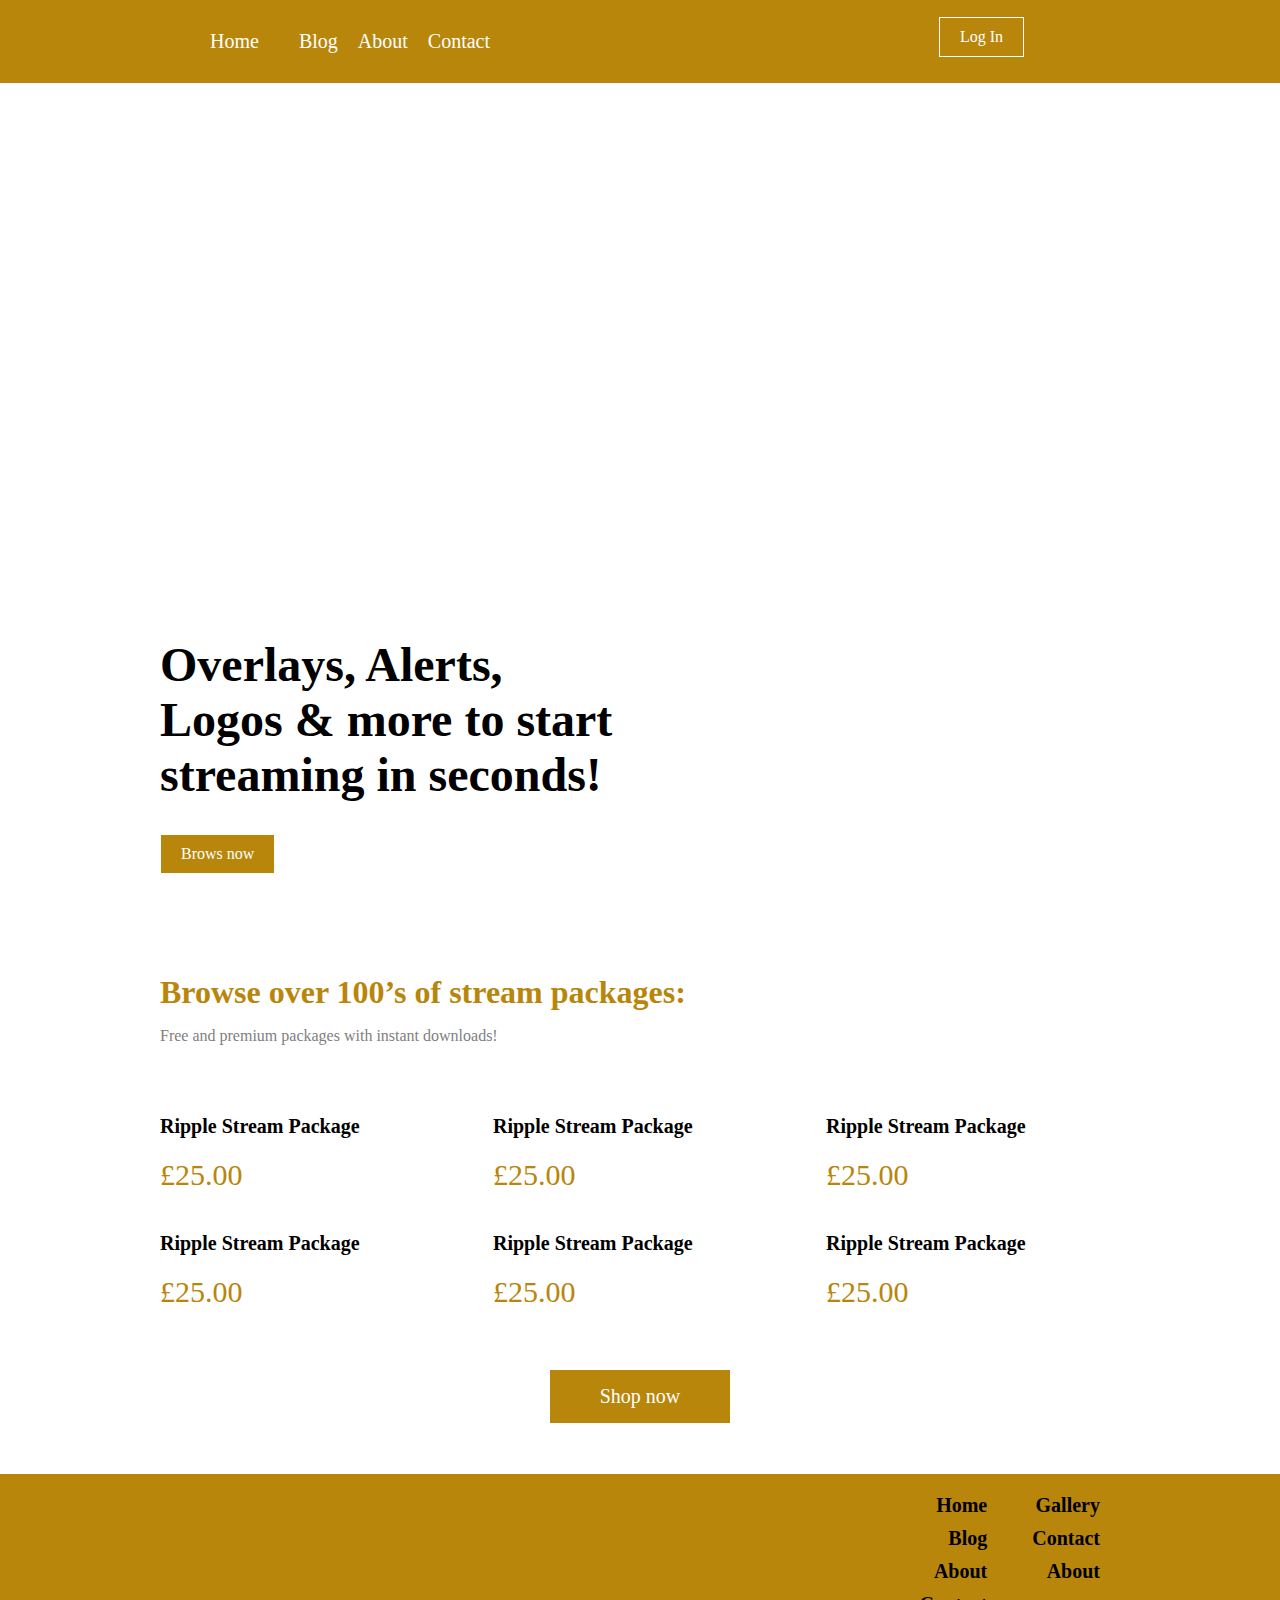
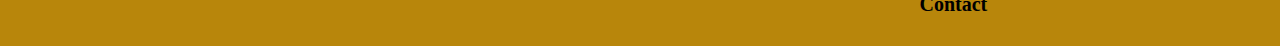
==== index.html @ 50eaec3f "first commit" ====
<!DOCTYPE html>
<html>
	<head>
		<meta charset="utf-8">
		<meta name="viewport" content="width=device-width, initial-scale=1">
		<title>my shop</title>
		<link rel="stylesheet" href="style.css"/>
	</head>
	<body>
		<header class="header">
			<div class="container">
				<div class="header-logo">
					<a href="#"><img src="https://logos-world.net/wp-content/uploads/2020/04/Huawei-Logo-2018-present.jpg" alt=""></a>
				</div>
				<div class="header-nav">
					<nav class="nav">
						<ul>
							<li>
								<a href="#">Home </a>
								<span class="arrow"><img src="http://cdn.onlinewebfonts.com/svg/img_221758.png" alt=""></span>
								<ul class="sub-menu">
									<li>
										<a href="#">Gallery</a>
									</li>
									<li>
										<a href="#">About</a>
									</li>
									<li>
										<a href="#">Contact</a>
									</li>
								</ul>
							</li>
							<li>
								<a href="#">Blog</a>
								<ul class="sub-menu">
									<li>
										<a href="#">Gallery</a>
									</li>
									<li>
										<a href="#">Contact</a>
									</li>
									<li>
										<a href="#">About</a>
									</li>
								</ul>
							</li>
							<li>
								<a href="#">About</a>
							</li>
							<li>
								<a href="#">Contact</a>
							</li>
						</ul>
					</nav>
					
				</div>
				<div class="header-login">
					<a href="#" class="btn">Log In</a>
				</div>
			</div>
		</header>
		<main class="main">
			<section class="section-video">
					<iframe width="100%" height="500" src="https://www.youtube.com/embed/cnVPm1dGQJc" title="YouTube video player" frameborder="0" allow="accelerometer; autoplay; clipboard-write; encrypted-media; gyroscope; picture-in-picture" allowfullscreen></iframe>
			</section>
			<section class="section section-hero">
				<div class="container">
					<div class="row">
						<div class="col">
							<h1>Overlays, Alerts, Logos & more to start streaming in seconds!</h1>
							<a href="#" class="btn">Brows now</a>
						</div>
						<div class="col">
							<video autoplay="true" loop="true" muted="true">
								 <source src="http://commondatastorage.googleapis.com/gtv-videos-bucket/sample/BigBuckBunny.mp4" type="video/mp4"></video>
						</div>
					</div>
				</div>
			</section>
			<section class="section section-products">
				<div class="container">
					<div class="section-title">
						<h2>Browse over 100’s of stream packages:</h2>
					 	<p>Free and premium packages with instant downloads!</p>
					</div>
					<div class="section-products">
						<div class="row">
							<div class="col">
								<a href="#" class="card">
									<div class="card-img">
										<img src="http://gfx.markupus.tech/wp-content/uploads/2022/02/Ripple_Overlay_Thumbnail-460x260.jpg" alt="">
									</div>
									<h3 class="card-title">Ripple Stream Package</h3>
									<div class="card-price">
										£25.00
									</div>
								</a>
							</div>
							<div class="col">
								<a href="#" class="card">
									<div class="card-img">
										<img src="http://gfx.markupus.tech/wp-content/uploads/2022/02/Ripple_Overlay_Thumbnail-460x260.jpg" alt="">
									</div>
									<h3 class="card-title">Ripple Stream Package</h3>
									<div class="card-price">
										£25.00
									</div>
								</a>
							</div>
							<div class="col">
								<a href="#" class="card">
									<div class="card-img">
										<img src="http://gfx.markupus.tech/wp-content/uploads/2022/02/Ripple_Overlay_Thumbnail-460x260.jpg" alt="">
									</div>
									<h3 class="card-title">Ripple Stream Package</h3>
									<div class="card-price">
										£25.00
									</div>
								</a>
							</div>
							<div class="col">
								<a href="#" class="card">
									<div class="card-img">
										<img src="http://gfx.markupus.tech/wp-content/uploads/2022/02/Ripple_Overlay_Thumbnail-460x260.jpg" alt="">
									</div>
									<h3 class="card-title">Ripple Stream Package</h3>
									<div class="card-price">
										£25.00
									</div>
								</a>
							</div>
							<div class="col">
								<a href="#" class="card">
									<div class="card-img">
										<img src="http://gfx.markupus.tech/wp-content/uploads/2022/02/Ripple_Overlay_Thumbnail-460x260.jpg" alt="">
									</div>
									<h3 class="card-title">Ripple Stream Package</h3>
									<div class="card-price">
										£25.00
									</div>
								</a>
							</div>
							<div class="col">
								<a href="#" class="card">
									<div class="card-img">
										<img src="http://gfx.markupus.tech/wp-content/uploads/2022/02/Ripple_Overlay_Thumbnail-460x260.jpg" alt="">
									</div>
									<h3 class="card-title">Ripple Stream Package</h3>
									<div class="card-price">
										£25.00
									</div>
								</a>
							</div>
						
						</div>
						<div class="section-shop-now">
							<a href="#" class="btn lg">Shop now</a>
						</div>
					</div>
				</div>
			</section>
			<footer class="footer">
				<div class="container">
					<a href="#" class="footer-logo">
						<img src="https://logos-world.net/wp-content/uploads/2020/04/Huawei-Logo-2018-present.jpg" alt="">
					</a>
					<div class="footer-nav">
						<nav class="nav">
							<ul class="navbar">
								<li>
									<a href="#">Home </a>
								</li>
								<li>
									<a href="#">Blog</a>
								</li>
								<li>
									<a href="#">About</a>
								</li>
								<li>
									<a href="#">Contact</a>
								</li>
							</ul>
							<ul class="navbar">
								<li>
									<a href="#">Gallery</a>
								</li>
								<li>
									<a href="#">Contact</a>
								</li>
								<li>
									<a href="#">About</a>
								</li>
							</ul>
						</nav>
					</div>
				</div>
			</footer>
		</main>
	</body>
</html>
---- style.css ----
body {
	margin: 0;
	color: #000;
}
* {
	box-sizing: border-box;
}
h1 {
	font-size: 3em;
}
h2 {
	font-size: 2em;
}
.btn {
	background: darkgoldenrod;
	border: 1px solid #fff;
	color: #fff;
	text-decoration: none;
	padding: 10px 20px;
	display: inline-block;
	font-size: 16px;
}
.btn.lg {
	background: darkgoldenrod;
	border: 1px solid #fff;
	color: #fff;
	text-decoration: none;
	padding: 15px 50px;
	display: inline-block;
	font-size: 20px;
}
.btn:hover {
	background: #fff;
	border: 1px solid darkgoldenrod;
	color: darkgoldenrod;

}
a {
	color: inherit;
}
* {
	box-sizing: border-box;
}
.section {

}
.container {
	max-width: 1000px;
	margin: 0 auto;
	padding: 0 20px;
}
.header {
	font-size: 0;
	    background: darkgoldenrod;
}
.header-login {
	display: inline-block;
	width: 10%;
	text-align: right;
}
img {
	max-width: 100%;
}
.header-logo {
	max-width: 10%;
	display: inline-block;
	vertical-align: middle;
}
.header-nav {
	vertical-align: middle;
	width: 80%;
	display: inline-block;
	color: #fff;
}
.nav {
	display: inline-block;
}
.header-nav .nav > ul > li{
	display: inline-block;
	position: relative;
	font-size: 20px;
	padding: 30px 10px;
}
.nav li a {
	text-decoration: none;
}
.nav li a:hover {
	text-decoration: underline;
	color: grey;
}
span.arrow{
	width: 10px;
	height: 10px;
	display: inline-block;
	vertical-align: middle;
	line-height: .1;
	margin-left: 5px;
}

.sub-menu {
	display: none;
}
.sub-menu {
	position: absolute;
	left: 0;
	top: 100%;
	font-size: 10px;
	margin: 0;
	padding: 0;
	padding: 2px;
	border: 2px solid #000;
	border-top: none;
	padding: 10px;
	margin: 0;
	list-style: none;
	font-size: 16px;
	min-width: 400px;
	background: darkgoldenrod;
}
.sub-menu {

}
.sub-menu li {
	margin-bottom: 20px;
}
.nav li:hover .sub-menu {
	display: block;
}
.section {
	padding: 50px 0;
}
.section-hero .row {
	margin: 0 -20px;
	font-size: 0;
 }
.section-hero .col {
	display: inline-block;
	width: 50%;
	padding: 0 20px;
	font-size: 16px;
	vertical-align: middle;
}
.section-hero h1 {
	margin-top: 0;
}
.section-hero video {
	width: 100%;
}
.section-products {
	font-size: 0;
}
.section-products .section-title {
	font-size: 16px;
}
.section-products .section-title p{
	color: grey;
	margin-bottom: 50px;
}
.section-products .section-title h2{
	color: darkgoldenrod;
	margin: 0;
}
.section-products .col {
	display: inline-block;
	width: 33.3%;
	padding: 0 20px;
	margin-bottom: 20px;
}
.section-products .row {
	margin: 0 -20px;
}
.section-products .col {
	vertical-align: top;
}
.card {
	text-decoration: none;
}
.card-img img{
	border-radius: 5px;
}
.card-img{
	margin-bottom: 10px;
}
.card-title {
	font-size: 20px;
}
.card-price {
	font-size: 30px;
	color: darkgoldenrod;
}
.section-shop-now {
	margin-top: 40px;
	text-align: center;
}
.footer {
	font-size: 0;
	padding: 20px 0;
	background: darkgoldenrod;
}
.footer-logo {
	display: inline-block;
	width: 10%;
}
.footer-nav {
	font-size: 20px;
	font-weight: bold;
	display: inline-block;
	width: 90%;
	vertical-align: middle;
	text-align: right;
}
.footer-nav .nav ul {
	margin: 0;
	padding: 0;
	list-style: none;
}
.footer-nav .nav .navbar {
	display: inline-block;
	vertical-align: top;
	padding: 0 20px;
	text-align: right;
}
.footer-nav .nav .navbar li {
	margin-bottom: 10px;
}
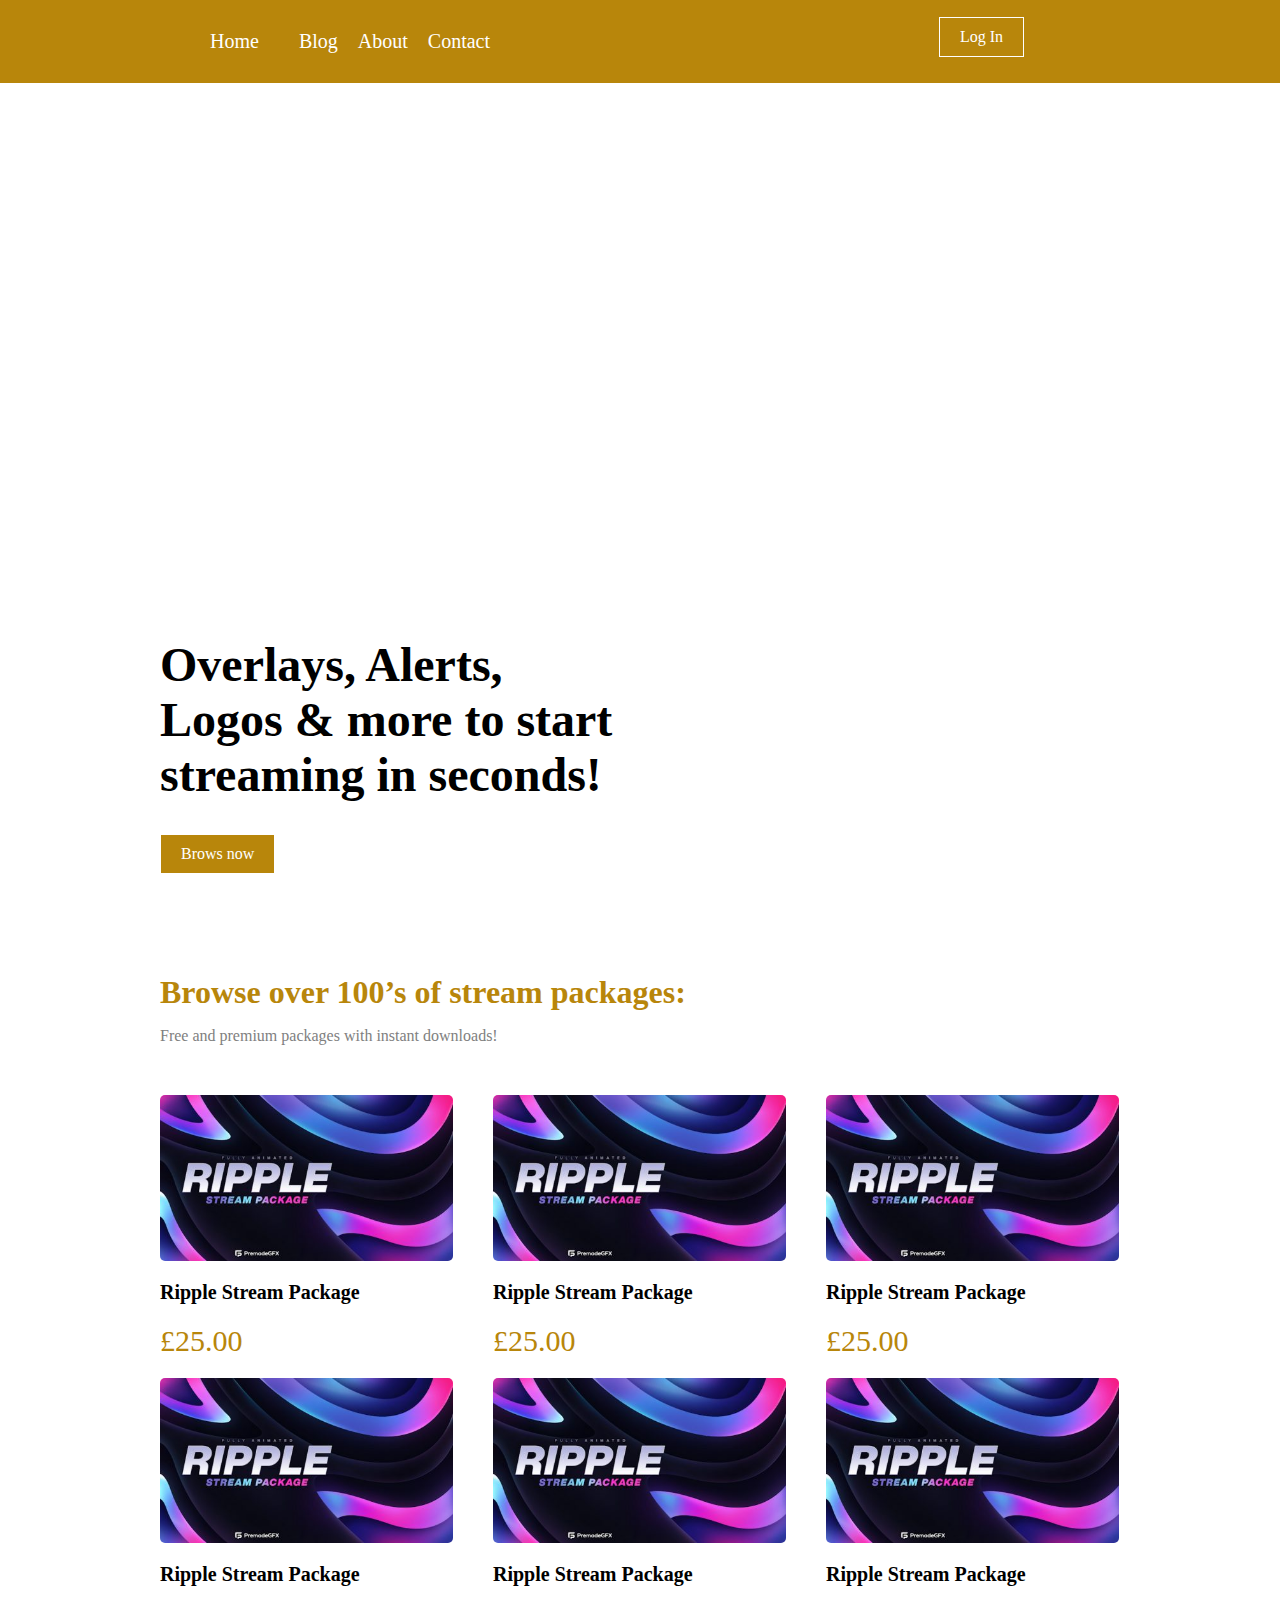
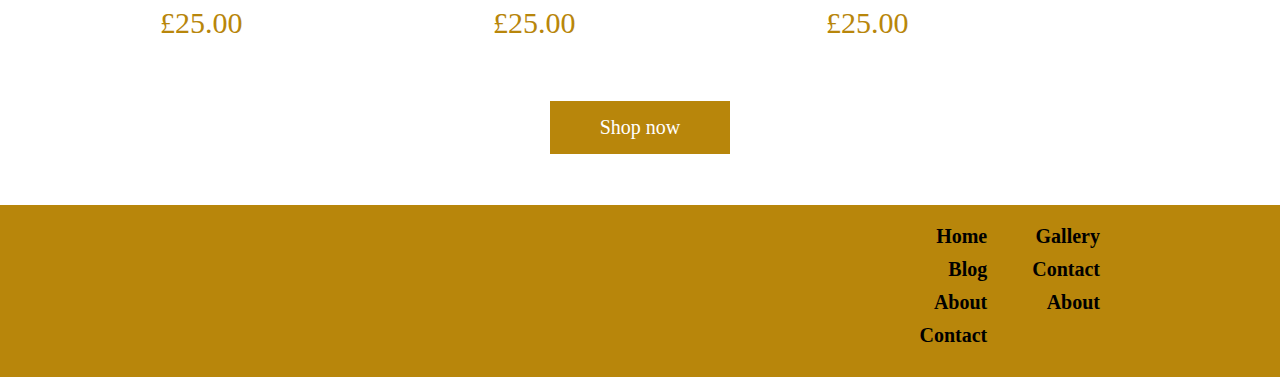
==== commit 21325148: "added image" ====
--- a/index.html
+++ b/index.html
@@ -88,62 +88,62 @@
 							<div class="col">
 								<a href="#" class="card">
 									<div class="card-img">
-										<img src="http://gfx.markupus.tech/wp-content/uploads/2022/02/Ripple_Overlay_Thumbnail-460x260.jpg" alt="">
-									</div>
-									<h3 class="card-title">Ripple Stream Package</h3>
-									<div class="card-price">
-										£25.00
-									</div>
-								</a>
-							</div>
-							<div class="col">
-								<a href="#" class="card">
-									<div class="card-img">
-										<img src="http://gfx.markupus.tech/wp-content/uploads/2022/02/Ripple_Overlay_Thumbnail-460x260.jpg" alt="">
-									</div>
-									<h3 class="card-title">Ripple Stream Package</h3>
-									<div class="card-price">
-										£25.00
-									</div>
-								</a>
-							</div>
-							<div class="col">
-								<a href="#" class="card">
-									<div class="card-img">
-										<img src="http://gfx.markupus.tech/wp-content/uploads/2022/02/Ripple_Overlay_Thumbnail-460x260.jpg" alt="">
-									</div>
-									<h3 class="card-title">Ripple Stream Package</h3>
-									<div class="card-price">
-										£25.00
-									</div>
-								</a>
-							</div>
-							<div class="col">
-								<a href="#" class="card">
-									<div class="card-img">
-										<img src="http://gfx.markupus.tech/wp-content/uploads/2022/02/Ripple_Overlay_Thumbnail-460x260.jpg" alt="">
-									</div>
-									<h3 class="card-title">Ripple Stream Package</h3>
-									<div class="card-price">
-										£25.00
-									</div>
-								</a>
-							</div>
-							<div class="col">
-								<a href="#" class="card">
-									<div class="card-img">
-										<img src="http://gfx.markupus.tech/wp-content/uploads/2022/02/Ripple_Overlay_Thumbnail-460x260.jpg" alt="">
-									</div>
-									<h3 class="card-title">Ripple Stream Package</h3>
-									<div class="card-price">
-										£25.00
-									</div>
-								</a>
-							</div>
-							<div class="col">
-								<a href="#" class="card">
-									<div class="card-img">
-										<img src="http://gfx.markupus.tech/wp-content/uploads/2022/02/Ripple_Overlay_Thumbnail-460x260.jpg" alt="">
+										<img src="img/Ripple_Overlay_Thumbnail-460x260.jpeg" alt="">
+									</div>
+									<h3 class="card-title">Ripple Stream Package</h3>
+									<div class="card-price">
+										£25.00
+									</div>	
+								</a>
+							</div>
+							<div class="col">
+								<a href="#" class="card">
+									<div class="card-img">
+										<img src="img/Ripple_Overlay_Thumbnail-460x260.jpeg" alt="">
+									</div>
+									<h3 class="card-title">Ripple Stream Package</h3>
+									<div class="card-price">
+										£25.00
+									</div>
+								</a>
+							</div>
+							<div class="col">
+								<a href="#" class="card">
+									<div class="card-img">
+										<img src="img/Ripple_Overlay_Thumbnail-460x260.jpeg" alt="">
+									</div>
+									<h3 class="card-title">Ripple Stream Package</h3>
+									<div class="card-price">
+										£25.00
+									</div>
+								</a>
+							</div>
+							<div class="col">
+								<a href="#" class="card">
+									<div class="card-img">
+										<img src="img/Ripple_Overlay_Thumbnail-460x260.jpeg" alt="">
+									</div>
+									<h3 class="card-title">Ripple Stream Package</h3>
+									<div class="card-price">
+										£25.00
+									</div>
+								</a>
+							</div>
+							<div class="col">
+								<a href="#" class="card">
+									<div class="card-img">
+										<img src="img/Ripple_Overlay_Thumbnail-460x260.jpeg" alt="">
+									</div>
+									<h3 class="card-title">Ripple Stream Package</h3>
+									<div class="card-price">
+										£25.00
+									</div>
+								</a>
+							</div>
+							<div class="col">
+								<a href="#" class="card">
+									<div class="card-img">
+										<img src="img/Ripple_Overlay_Thumbnail-460x260.jpeg" alt="">
 									</div>
 									<h3 class="card-title">Ripple Stream Package</h3>
 									<div class="card-price">
@@ -162,7 +162,7 @@
 			<footer class="footer">
 				<div class="container">
 					<a href="#" class="footer-logo">
-						<img src="https://logos-world.net/wp-content/uploads/2020/04/Huawei-Logo-2018-present.jpg" alt="">
+						<img src="https://logos-world.net/wp-content/uploads/2020/04/Huawei-Logo-2018-present.jpg" alt=""></a>
 					</a>
 					<div class="footer-nav">
 						<nav class="nav">
